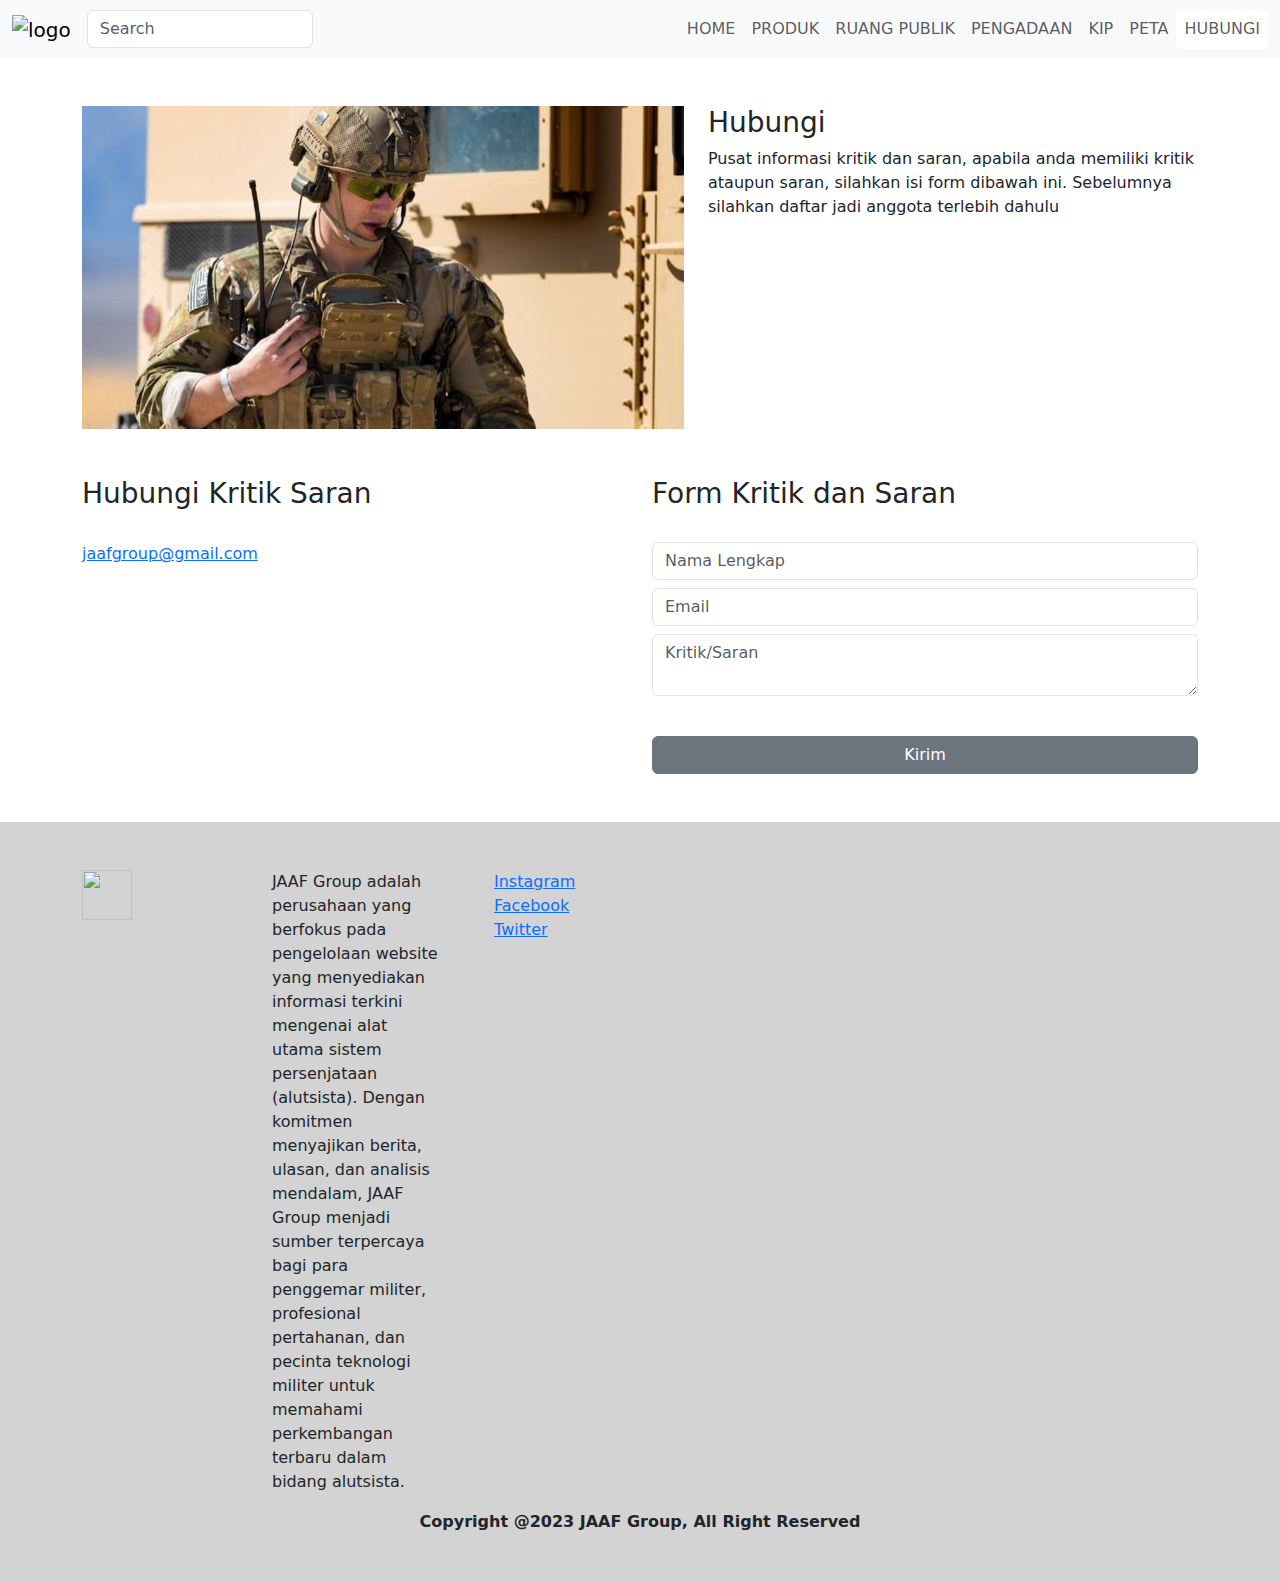
==== hubungi.html @ 48a131be "Bagian Arifah dan Febri" ====
<!doctype html>
<html lang="en">
<head>
  <meta charset="utf-8">
  <meta name="viewport" content="width=device-width, initial-scale=1">
  <link href="https://cdn.jsdelivr.net/npm/bootstrap@5.1.3/dist/css/bootstrap.min.css" rel="stylesheet">
  <link rel="stylesheet" href="https://use.fontawesome.com/releases/v5.7.2/css/all.css">
  <title>PT. JAAF Group</title>
</head>
<body>

    <nav class="navbar navbar-expand-lg navbar-light bg-light">
        <div class="container-fluid">
          <a class="navbar-brand" href="#">
            <img src="images/logo.jpeg" alt="logo" width="50" height="50">
          </a>
      
          <form class="d-flex">
            <input class="form-control me-2" type="search" placeholder="Search" aria-label="Search">
          </form>
      
          <button class="navbar-toggler" type="button" data-bs-toggle="collapse" data-bs-target="#navbarNavAltMarkup" aria-controls="navbarNavAltMarkup" aria-expanded="false" aria-label="Toggle navigation">
            <span class="navbar-toggler-icon"></span>
          </button>
      
          <div class="collapse navbar-collapse" id="navbarNavAltMarkup">
            <div class="navbar-nav ms-auto">
              <a class="nav-link " aria-current="page" href="index.html">HOME</a>
              <a class="nav-link" href="produk.html">PRODUK</a>
              <a class="nav-link" href="ruang-publik.html">RUANG PUBLIK</a>
              <a class="nav-link" href="pengadaan.html">PENGADAAN</a>
              <a class="nav-link " href="kip.html">KIP</a>
              <a class="nav-link " href="peta.html">PETA</a>
              <a class="nav-link btn bg-white" href="hubungi.html">HUBUNGI</a>
            </div>
          </div>
        </div>
    </nav>

    <div class="container my-5">
        <div class="row">
            <div class="col">
                <img src="images/hubungi.jpg" alt="">
            </div>
            <div class="col">
                <h3>Hubungi</h3>
                <p>Pusat informasi kritik dan saran, apabila anda memiliki kritik ataupun saran, silahkan isi form dibawah ini. Sebelumnya silahkan daftar jadi anggota terlebih dahulu</p>
            </div>
        </div>
    </div>

    <div class="container my-5">
        <div class="row">
            <div class="col">
                <h3>Hubungi Kritik Saran</h3>
                <br>
                <a href="mailto:jaafgroup@gmail.com">jaafgroup@gmail.com</a>
            </div>
            <div class="col">
                <h3>Form Kritik dan Saran</h3>
                <br>
                <input type="text" class="form-control mb-2" placeholder="Nama Lengkap">
                <input type="text" class="form-control mb-2" placeholder="Email">
                <textarea class="form-control mb-2" placeholder="Kritik/Saran"></textarea>
                <div class="m-2">
                    <img src="https://via.placeholder.com/50X50" alt="">
                </div>
                <button class="btn btn-secondary w-100">
                    Kirim
                </button>
            </div>
        </div>
    </div>

    <footer class="footer p-5 mt-5" style="background-color: lightgrey;">
        <div class="container">
            <div class="row">
                <div class="col-2">
                    <img src="images/logo.jpeg" alt="" style="width: 50px; height: 50px;">
                </div>
                <div class="col-2">
                    <p>JAAF Group adalah perusahaan yang berfokus pada pengelolaan website yang menyediakan informasi terkini mengenai alat utama sistem persenjataan (alutsista). 
                        Dengan komitmen menyajikan berita, ulasan, dan analisis mendalam, JAAF Group menjadi sumber terpercaya bagi para penggemar militer, profesional pertahanan, 
                        dan pecinta teknologi militer untuk memahami perkembangan terbaru dalam bidang alutsista.
                    </p>
                </div>
                <div class="col-8">
                    <ul style="list-style-type: none;">
                        <li><a href="#">Instagram</a></li>
                        <li><a href="#">Facebook</a></li>
                        <li><a href="#">Twitter</a></li>
                    </ul>
                </div>
            </div>
        </div>
        <center>
            <b>Copyright @2023 JAAF Group, All Right Reserved</b>
        </center>
    </footer>
  


  <script src="https://cdn.jsdelivr.net/npm/bootstrap@5.1.3/dist/js/bootstrap.bundle.min.js"></script>
</body>
</html>
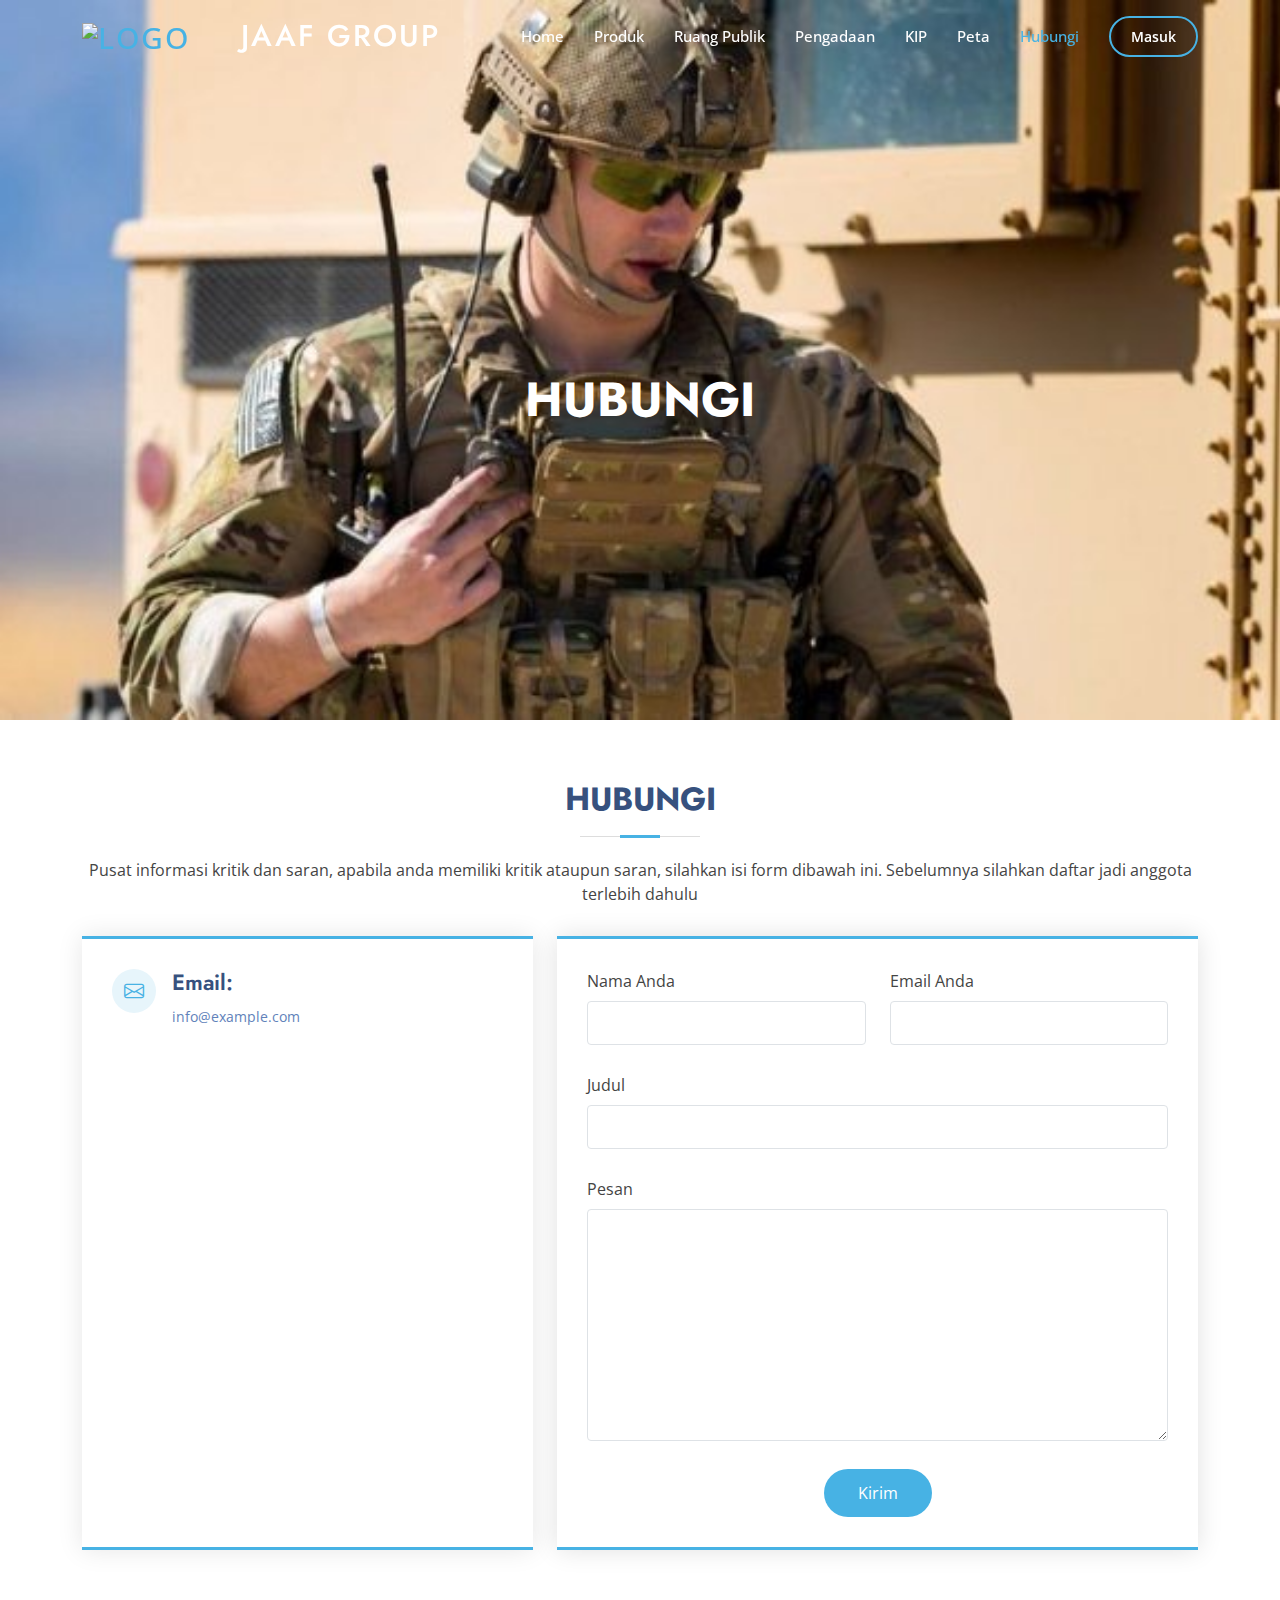
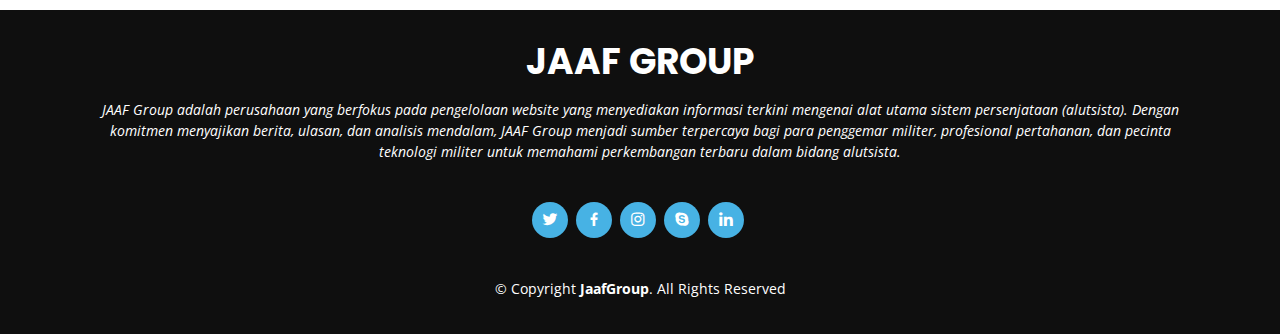
==== commit f03d1fe0: "Penyelesaian Task Jaoza" ====
--- a/hubungi.html
+++ b/hubungi.html
@@ -1,105 +1,172 @@
 <!doctype html>
 <html lang="en">
 <head>
-  <meta charset="utf-8">
-  <meta name="viewport" content="width=device-width, initial-scale=1">
-  <link href="https://cdn.jsdelivr.net/npm/bootstrap@5.1.3/dist/css/bootstrap.min.css" rel="stylesheet">
-  <link rel="stylesheet" href="https://use.fontawesome.com/releases/v5.7.2/css/all.css">
-  <title>PT. JAAF Group</title>
+    <meta charset="utf-8" />
+    <meta name="viewport" content="width=device-width, initial-scale=1" />
+    <link href="https://cdn.jsdelivr.net/npm/bootstrap@5.1.3/dist/css/bootstrap.min.css" rel="stylesheet" />
+    <title>PT. JAAF GROUP</title>
+    <meta content="" name="description" />
+    <meta content="" name="keywords" />
+  
+    <!-- Favicons -->
+    <link href="images/logo.jpeg" rel="icon" />
+    <link href="assets/img/apple-touch-icon.png" rel="apple-touch-icon" />
+  
+    <!-- Google Fonts -->
+    <link
+      href="https://fonts.googleapis.com/css?family=Open+Sans:300,300i,400,400i,600,600i,700,700i|Jost:300,300i,400,400i,500,500i,600,600i,700,700i|Poppins:300,300i,400,400i,500,500i,600,600i,700,700i"
+      rel="stylesheet" />
+  
+    <!-- Vendor CSS Files -->
+    <link href="assets/vendor/aos/aos.css" rel="stylesheet" />
+    <link href="assets/vendor/bootstrap/css/bootstrap.min.css" rel="stylesheet" />
+    <link href="assets/vendor/bootstrap-icons/bootstrap-icons.css" rel="stylesheet" />
+    <link href="assets/vendor/boxicons/css/boxicons.min.css" rel="stylesheet" />
+    <link href="assets/vendor/glightbox/css/glightbox.min.css" rel="stylesheet" />
+    <link href="assets/vendor/remixicon/remixicon.css" rel="stylesheet" />
+    <link href="assets/vendor/swiper/swiper-bundle.min.css" rel="stylesheet" />
+  
+    <!-- Template Main CSS File -->
+    <link href="assets/css/style.css" rel="stylesheet" />
 </head>
 <body>
+           <!-- ======= Header ======= -->
+  <header id="header" class="fixed-top">
+    <div class="container d-flex align-items-center">
+      <a href="index.html" class="logo me-auto"><img src="images/logo.jpeg" alt="logo" width="50" height="50"
+          class="img-fluid"></a>
+      <h1 class="logo me-auto"><a href="index.html">JAAF GROUP</a></h1>
 
-    <nav class="navbar navbar-expand-lg navbar-light bg-light">
-        <div class="container-fluid">
-          <a class="navbar-brand" href="#">
-            <img src="images/logo.jpeg" alt="logo" width="50" height="50">
-          </a>
-      
-          <form class="d-flex">
-            <input class="form-control me-2" type="search" placeholder="Search" aria-label="Search">
-          </form>
-      
-          <button class="navbar-toggler" type="button" data-bs-toggle="collapse" data-bs-target="#navbarNavAltMarkup" aria-controls="navbarNavAltMarkup" aria-expanded="false" aria-label="Toggle navigation">
-            <span class="navbar-toggler-icon"></span>
-          </button>
-      
-          <div class="collapse navbar-collapse" id="navbarNavAltMarkup">
-            <div class="navbar-nav ms-auto">
-              <a class="nav-link " aria-current="page" href="index.html">HOME</a>
-              <a class="nav-link" href="produk.html">PRODUK</a>
-              <a class="nav-link" href="ruang-publik.html">RUANG PUBLIK</a>
-              <a class="nav-link" href="pengadaan.html">PENGADAAN</a>
-              <a class="nav-link " href="kip.html">KIP</a>
-              <a class="nav-link " href="peta.html">PETA</a>
-              <a class="nav-link btn bg-white" href="hubungi.html">HUBUNGI</a>
+      <nav id="navbar" class="navbar">
+        <ul>
+          <li><a class="nav-link scrollto" href="index.html">Home</a></li>
+          <li><a class="nav-link scrollto" href="produk.html">Produk</a></li>
+          <li><a class="nav-link scrollto" href="ruang-publik.html">Ruang Publik</a></li>
+          <li><a class="nav-link scrollto" href="pengadaan.html">Pengadaan</a></li>
+          <li><a class="nav-link scrollto" href="kip.html">KIP</a></li>
+          <li><a class="nav-link scrollto" href="peta.html">Peta</a></li>
+          <li><a class="nav-link scrollto active" href="hubungi.html">Hubungi</a></li>
+          <li><a class="getstarted scrollto" href="login.html">Masuk</a></li>
+        </ul>
+      </nav>
+      <!-- .navbar -->
+    </div>
+  </header>
+  <!-- End Header -->
+
+  <!-- ======= Hero Section ======= -->
+  <section id="hero" class="d-flex align-items-center" style="background-image: url(images/hubungi.jpg); background-size: cover;">
+
+    <div class="container">
+      <div class="row">
+        <div class="justify-content-center section-title" data-aos="fade-up" data-aos-delay="200">
+            <br><br>
+          <h1>HUBUNGI</h1>
+          <!-- <h2>Senjata yang menarik adalah inovatif, akurat, dan efektif dalam menjalankan fungsinya. Dengan desain ergonomis dan teknologi canggih, senjata ini memberikan performa maksimal dalam situasi apapun. Kekuatan, presisi, dan daya tembaknya membuatnya menjadi pilihan utama bagi para profesional pertahanan atau pecinta senjata yang menghargai kualitas dan performa yang unggul.</h2> -->
+        </div>
+        <!-- <div class="col-lg-6 order-1 order-lg-2 hero-img" data-aos="zoom-in" data-aos-delay="200">
+          <img src="images/tni_bersenjata.png" class="img-fluid animated" alt="">
+        </div> -->
+      </div>
+    </div>
+  </section><!-- End Hero -->
+
+    <!-- ======= Contact Section ======= -->
+    <section id="contact" class="contact">
+        <div class="container" data-aos="fade-up">
+            <div class="section-title">
+                <h2>Hubungi</h2>
+                <p>Pusat informasi kritik dan saran, apabila anda memiliki kritik ataupun saran, 
+                    silahkan isi form dibawah ini. Sebelumnya silahkan daftar jadi anggota terlebih dahulu
+                </p>
+              </div>
+          <div class="row">
+  
+            <div class="col-lg-5 d-flex align-items-stretch">
+              <div class="info">
+  
+                <div class="email">
+                  <i class="bi bi-envelope"></i>
+                  <h4>Email:</h4>
+                  <p>info@example.com</p>
+                </div>
+                </div>
+  
             </div>
+  
+            <div class="col-lg-7 mt-5 mt-lg-0 d-flex align-items-stretch">
+              <form action="forms/contact.php" method="post" role="form" class="php-email-form">
+                <div class="row">
+                  <div class="form-group col-md-6">
+                    <label for="name">Nama Anda</label>
+                    <input type="text" name="name" class="form-control" id="name" required>
+                  </div>
+                  <div class="form-group col-md-6">
+                    <label for="name">Email Anda</label>
+                    <input type="email" class="form-control" name="email" id="email" required>
+                  </div>
+                </div>
+                <div class="form-group">
+                  <label for="name">Judul</label>
+                  <input type="text" class="form-control" name="subject" id="subject" required>
+                </div>
+                <div class="form-group">
+                  <label for="name">Pesan</label>
+                  <textarea class="form-control" name="message" rows="10" required></textarea>
+                </div>
+                <div class="my-3">
+                  <div class="loading">Loading</div>
+                  <div class="error-message"></div>
+                  <div class="sent-message">Your message has been sent. Thank you!</div>
+                </div>
+                <div class="text-center"><button type="submit">Kirim</button></div>
+              </form>
+            </div>
+  
           </div>
+  
         </div>
-    </nav>
+      </section><!-- End Contact Section -->
 
-    <div class="container my-5">
-        <div class="row">
-            <div class="col">
-                <img src="images/hubungi.jpg" alt="">
+           <!-- ======= Footer ======= -->
+           <footer id="footer">
+            <div class="container">
+              <h3>JAAF GROUP</h3>
+              <p>JAAF Group adalah perusahaan yang berfokus pada pengelolaan
+                website yang menyediakan informasi terkini mengenai alat utama
+                sistem persenjataan (alutsista). Dengan komitmen menyajikan
+                berita, ulasan, dan analisis mendalam, JAAF Group menjadi sumber
+                terpercaya bagi para penggemar militer, profesional pertahanan,
+                dan pecinta teknologi militer untuk memahami perkembangan terbaru
+                dalam bidang alutsista.</p>
+              <div class="social-links">
+                <a href="#" class="twitter"><i class="bx bxl-twitter"></i></a>
+                <a href="#" class="facebook"><i class="bx bxl-facebook"></i></a>
+                <a href="https://instagram.com/jaozaqz?igshid=NzZlODBkYWE4Ng==" class="instagram"><i class="bx bxl-instagram"></i></a>
+                <a href="#" class="google-plus"><i class="bx bxl-skype"></i></a>
+                <a href="https://www.linkedin.com/in/jaoza-haqquesda-daffa-9a411a152/" class="linkedin"><i class="bx bxl-linkedin"></i></a>
+              </div>
+              <div class="copyright">
+                &copy; Copyright <strong><span>JaafGroup</span></strong>. All Rights Reserved
+              </div>
             </div>
-            <div class="col">
-                <h3>Hubungi</h3>
-                <p>Pusat informasi kritik dan saran, apabila anda memiliki kritik ataupun saran, silahkan isi form dibawah ini. Sebelumnya silahkan daftar jadi anggota terlebih dahulu</p>
-            </div>
-        </div>
-    </div>
-
-    <div class="container my-5">
-        <div class="row">
-            <div class="col">
-                <h3>Hubungi Kritik Saran</h3>
-                <br>
-                <a href="mailto:jaafgroup@gmail.com">jaafgroup@gmail.com</a>
-            </div>
-            <div class="col">
-                <h3>Form Kritik dan Saran</h3>
-                <br>
-                <input type="text" class="form-control mb-2" placeholder="Nama Lengkap">
-                <input type="text" class="form-control mb-2" placeholder="Email">
-                <textarea class="form-control mb-2" placeholder="Kritik/Saran"></textarea>
-                <div class="m-2">
-                    <img src="https://via.placeholder.com/50X50" alt="">
-                </div>
-                <button class="btn btn-secondary w-100">
-                    Kirim
-                </button>
-            </div>
-        </div>
-    </div>
-
-    <footer class="footer p-5 mt-5" style="background-color: lightgrey;">
-        <div class="container">
-            <div class="row">
-                <div class="col-2">
-                    <img src="images/logo.jpeg" alt="" style="width: 50px; height: 50px;">
-                </div>
-                <div class="col-2">
-                    <p>JAAF Group adalah perusahaan yang berfokus pada pengelolaan website yang menyediakan informasi terkini mengenai alat utama sistem persenjataan (alutsista). 
-                        Dengan komitmen menyajikan berita, ulasan, dan analisis mendalam, JAAF Group menjadi sumber terpercaya bagi para penggemar militer, profesional pertahanan, 
-                        dan pecinta teknologi militer untuk memahami perkembangan terbaru dalam bidang alutsista.
-                    </p>
-                </div>
-                <div class="col-8">
-                    <ul style="list-style-type: none;">
-                        <li><a href="#">Instagram</a></li>
-                        <li><a href="#">Facebook</a></li>
-                        <li><a href="#">Twitter</a></li>
-                    </ul>
-                </div>
-            </div>
-        </div>
-        <center>
-            <b>Copyright @2023 JAAF Group, All Right Reserved</b>
-        </center>
-    </footer>
-  
-
-
+          </footer><!-- End Footer -->
+          <div id="preloader"></div>
+          <a href="#" class="back-to-top d-flex align-items-center justify-content-center"><i class="bi bi-arrow-up-short"></i></a>
+        
+          <!-- Vendor JS Files -->
+          <script src="assets/vendor/aos/aos.js"></script>
+          <script src="assets/vendor/bootstrap/js/bootstrap.bundle.min.js"></script>
+          <script src="assets/vendor/glightbox/js/glightbox.min.js"></script>
+          <script src="assets/vendor/isotope-layout/isotope.pkgd.min.js"></script>
+          <script src="assets/vendor/swiper/swiper-bundle.min.js"></script>
+          <script src="assets/vendor/waypoints/noframework.waypoints.js"></script>
+          <script src="assets/vendor/php-email-form/validate.js"></script>
+        
+        
+          <!-- Template Main JS File -->
+          <script src="assets/js/main.js"></script>
+        
   <script src="https://cdn.jsdelivr.net/npm/bootstrap@5.1.3/dist/js/bootstrap.bundle.min.js"></script>
 </body>
 </html>
